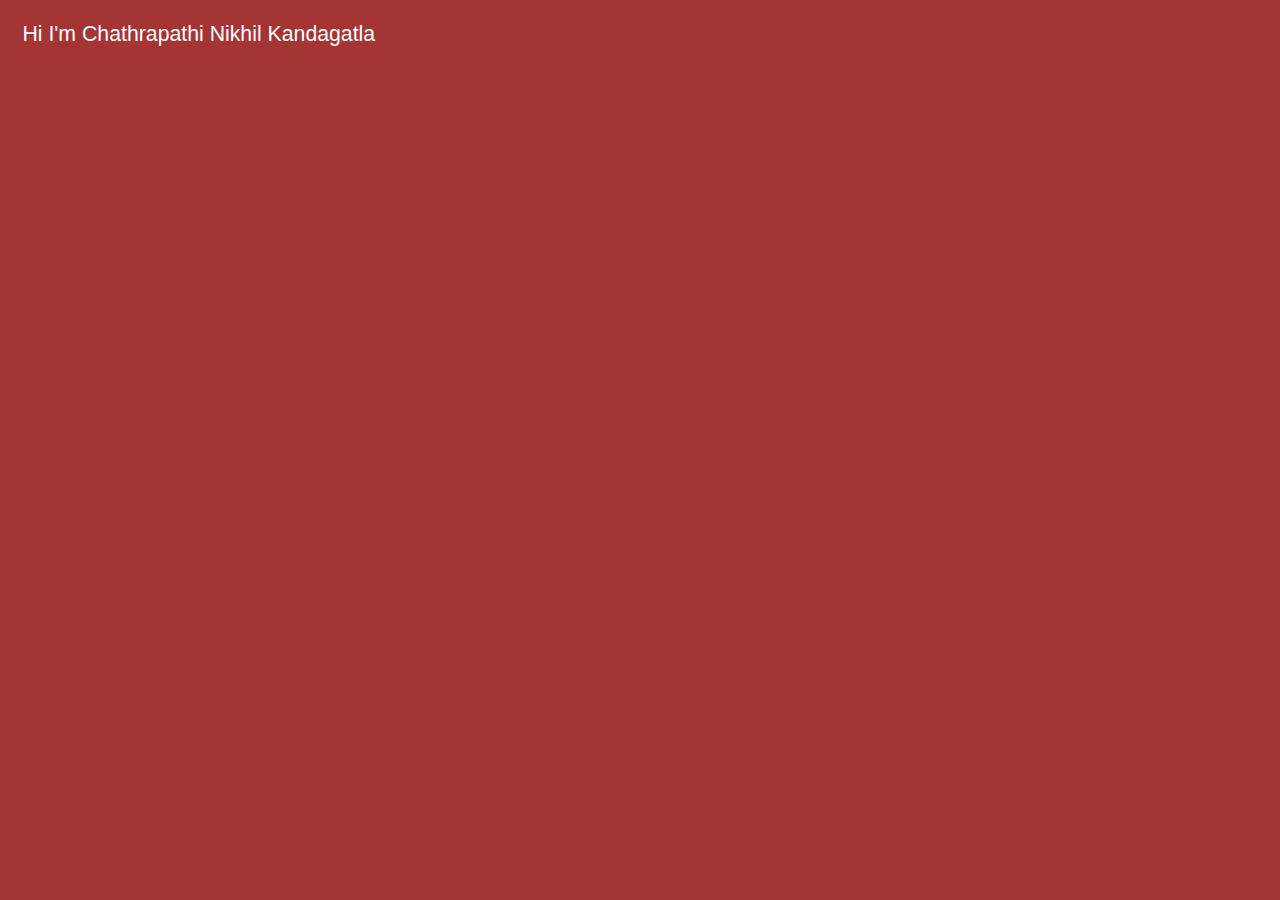
==== index.html @ d4e27985 "1st" ====
<!DOCTYPE html>
<html lang="en">
  <head>
    <meta charset="UTF-8" />
    <meta name="viewport" content="width=device-width, initial-scale=1.0" />
    <link rel="preconnect" href="https://fonts.googleapis.com" />
    <link rel="preconnect" href="https://fonts.gstatic.com" crossorigin />
    <link
      href="https://fonts.googleapis.com/css2?family=Crimson+Text:ital,wght@0,400;0,600;0,700;1,400;1,600;1,700&family=Lobster&display=swap"
      rel="stylesheet"
    />
    <link rel="stylesheet" href="style.css" />
    <title>Portfolio</title>
  </head>
  <body>
    <nav>
      <p class="name">Hi I'm Chathrapathi Nikhil Kandagatla</p>
    </nav>
  </body>
</html>
---- style.css ----
* {
  margin: 0;
  padding: 0;
  box-sizing: inherit;
}

html {
  font-size: 70%;
  box-sizing: border-box;
}

body {
  font-family: "Crimson", sans-serif;
  /* font-weight: 100; */
  color: #ff0000;
  background-color: #a53434;
  height: 100vh;
  padding: 2rem;
}

.name {
  color: #ffffff;
  font-size: 1.9rem;
  font-weight: 500;
}
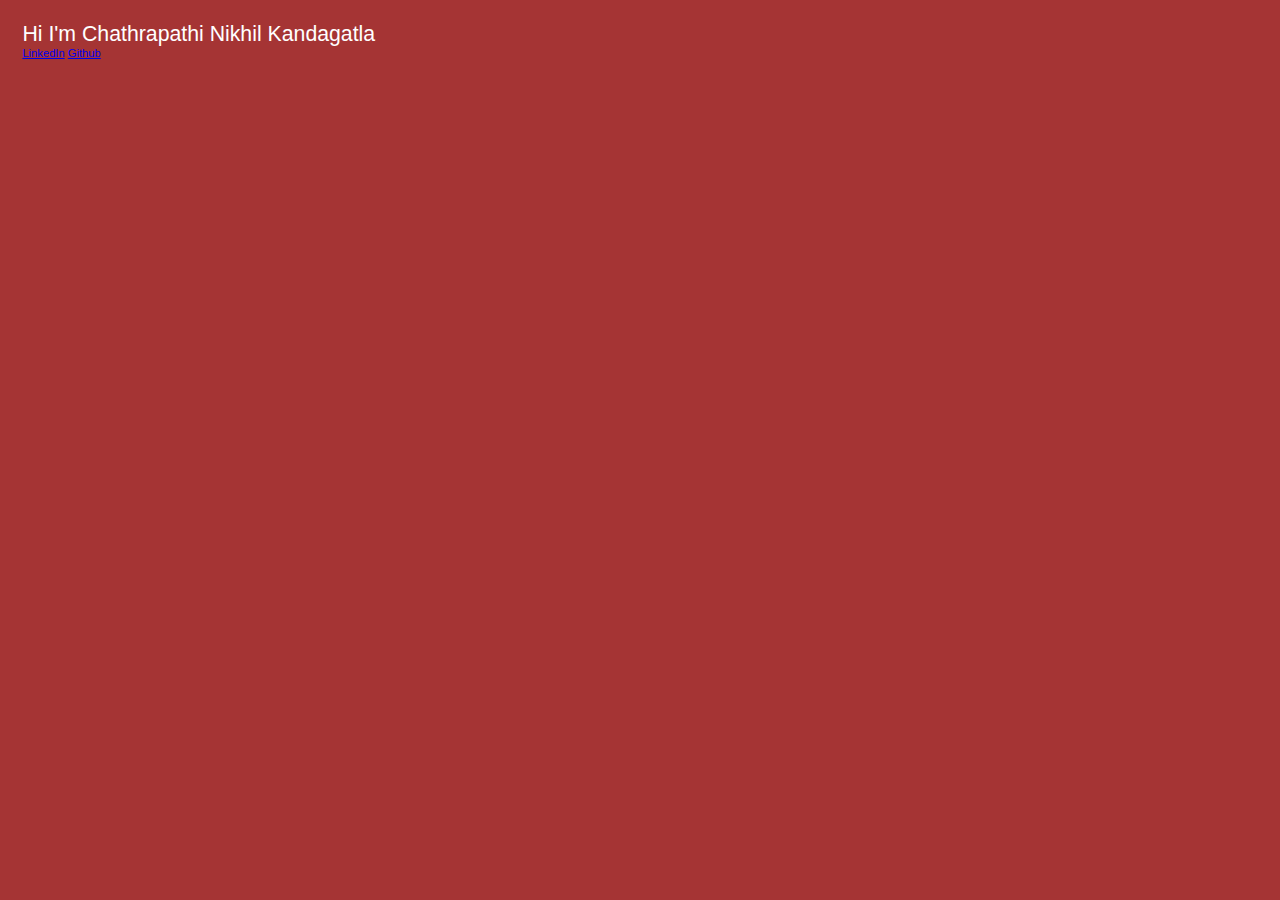
==== commit 64941f29: "." ====
--- a/index.html
+++ b/index.html
@@ -15,6 +15,12 @@
   <body>
     <nav>
       <p class="name">Hi I'm Chathrapathi Nikhil Kandagatla</p>
+      <a
+        class="LinkedIn"
+        href="https://www.linkedin.com/in/chathrapathi-nikhil-k/"
+        >LinkedIn</a
+      >
+      <a class="Github" href="https://github.com/chathrapathinikhil">Github</a>
     </nav>
   </body>
 </html>
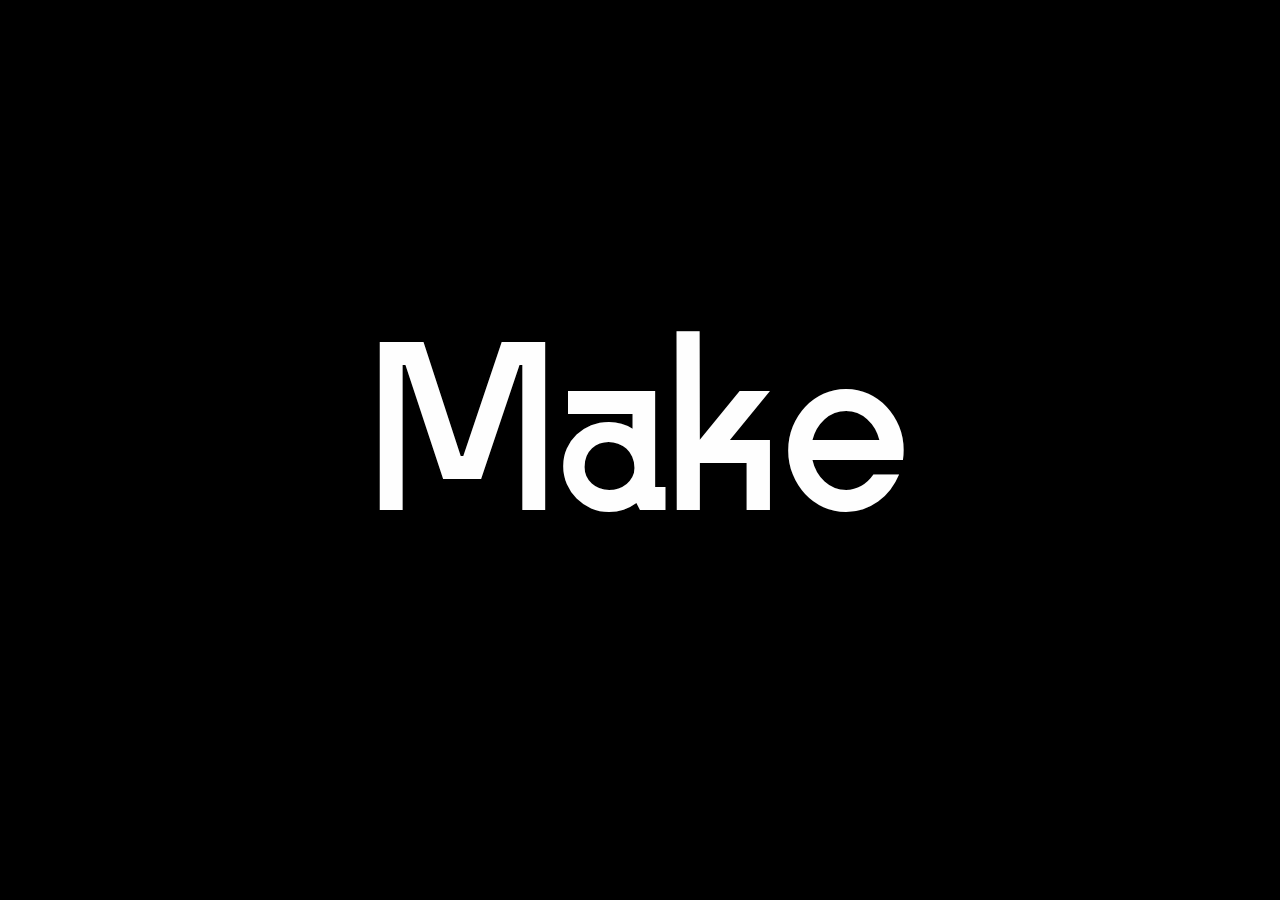
==== commit 3302e9b0: "index, contact done" ====
--- a/index.html
+++ b/index.html
@@ -2,25 +2,66 @@
 <html lang="en">
   <head>
     <meta charset="UTF-8" />
+    <meta http-equiv="X-UA-Compatible" content="IE=edge" />
     <meta name="viewport" content="width=device-width, initial-scale=1.0" />
-    <link rel="preconnect" href="https://fonts.googleapis.com" />
-    <link rel="preconnect" href="https://fonts.gstatic.com" crossorigin />
-    <link
-      href="https://fonts.googleapis.com/css2?family=Crimson+Text:ital,wght@0,400;0,600;0,700;1,400;1,600;1,700&family=Lobster&display=swap"
-      rel="stylesheet"
-    />
-    <link rel="stylesheet" href="style.css" />
-    <title>Portfolio</title>
+    <title>CNK's Portfolio</title>
+    <link rel="stylesheet" href="portfolio.css" />
   </head>
   <body>
-    <nav>
-      <p class="name">Hi I'm Chathrapathi Nikhil Kandagatla</p>
-      <a
-        class="LinkedIn"
-        href="https://www.linkedin.com/in/chathrapathi-nikhil-k/"
-        >LinkedIn</a
-      >
-      <a class="Github" href="https://github.com/chathrapathinikhil">Github</a>
+    <nav class="navigation hidden">
+      <div class="navbar">
+        <div class="logo">
+          <a href="#"
+            ><img
+              src="Minimalist Monogram Design of Initials.PNG"
+              alt="Image cannot be loaded"
+          /></a>
+          <!-- <img
+            src="Minimalist Monogram Design of Initials.PNG"
+            alt="Image cannot be loaded"
+          /> -->
+        </div>
+        <ul class="nav-elements">
+          <li class="home-link"><a href="index.html">Home</a></li>
+          <li class="work-link"><a href="work/work.html">Work</a></li>
+          <li class="projects-link">
+            <a href="projects/projects.html">Projects</a>
+          </li>
+          <li class="contact-link">
+            <a href="contact/contact.html">Contact</a>
+          </li>
+        </ul>
+      </div>
     </nav>
+
+    <div class="container">
+      <!-- <h1 class="header hidden">
+        Hi there, <br />I'm Chathrapathi Nikhil Kandagatla <br />a self taught
+        Software Developer
+      </h1> -->
+
+      <div class="titles">
+        <div class="title title-1"><h1>Make</h1></div>
+        <div class="title title-2"><h1>A</h1></div>
+        <div class="title title-3"><h1>Difference</h1></div>
+      </div>
+      <ul class="blocks">
+        <li class="block-1 block"></li>
+        <li class="block-2 block"></li>
+        <li class="block-3 block"></li>
+        <li class="block-4 block"></li>
+        <li class="block-5 block"></li>
+        <li class="block-6 block"></li>
+      </ul>
+    </div>
+    <script
+      src="https://cdnjs.cloudflare.com/ajax/libs/gsap/3.12.5/gsap.min.js"
+      integrity="sha512-7eHRwcbYkK4d9g/6tD/mhkf++eoTHwpNM9woBxtPUBWm67zeAfFC+HrdoE2GanKeocly/VxeLvIqwvCdk7qScg=="
+      crossorigin="anonymous"
+      referrerpolicy="no-referrer"
+    ></script>
+    <!-- <script src="https://cdnjs.cloudflare.com/ajax/libs/gsap/2.1.3/TweenMax.min.js"></script>
+    <script src="https://cdnjs.cloudflare.com/ajax/libs/animejs/2.0.2/anime.min.js"></script> -->
+    <script src="portfolio.js"></script>
   </body>
 </html>
--- a/portfolio.css
+++ b/portfolio.css
@@ -0,0 +1,380 @@
+* {
+  margin: 0;
+  padding: 0;
+  box-sizing: border-box;
+  color: #fff;
+}
+
+@font-face {
+  font-family: "Bigilla";
+  src: url("Fonts/Bigilla.otf"); /* Replace with the actual path to your font file */
+  font-weight: normal;
+  font-style: normal;
+}
+
+@font-face {
+  font-family: "Barracuda";
+  src: url("Fonts/Barracuda-regular.ttf");
+}
+
+html,
+body {
+  width: 100%;
+  height: 100vh;
+  overflow: hidden;
+  background: #000;
+}
+
+.hidden {
+  display: none;
+}
+
+.navigation {
+  /* background: crimson; */
+  font-family: calibri;
+  padding-right: 15px;
+  padding-left: 15px;
+}
+.navbar {
+  display: flex;
+  align-items: center;
+  justify-content: space-between;
+}
+.logo a {
+  font-size: 35px;
+  font-weight: 600;
+  color: white;
+}
+li {
+  list-style: none;
+  display: inline-block;
+}
+li a {
+  color: white;
+  font-size: 18px;
+  font-weight: bold;
+  margin-right: 25px;
+}
+.logo {
+  position: relative;
+  overflow: hidden; /* Contains the shine effect */
+}
+
+.logo::before {
+  content: "";
+  position: absolute;
+  top: -50%;
+  left: -50%;
+  width: 200%;
+  height: 200%;
+  background: linear-gradient(
+    to right,
+    transparent,
+    rgba(255, 255, 255, 0.3),
+    transparent
+  );
+  transform: rotate(45deg);
+  transition: 0.5s;
+  opacity: 0;
+}
+
+.logo:hover::before {
+  animation: shine 1s;
+}
+
+@keyframes shine {
+  0% {
+    transform: rotate(45deg) translateX(-150%);
+    opacity: 0;
+  }
+  50% {
+    opacity: 0.5;
+  }
+  100% {
+    transform: rotate(45deg) translateX(150%);
+    opacity: 0;
+  }
+}
+
+/* h1.header {
+  font-family: "Bigilla", normal !important;
+  font-size: 50px;
+  /* text-transform: uppercase; */
+/* font-weight: bolder;
+  width: 90%;
+} */
+
+.container {
+  position: relative;
+  height: 100vh;
+}
+.header .letter {
+  display: inline-block;
+  line-height: 1em;
+}
+
+.titles {
+  .hello-btn {
+    display: none;
+  }
+  position: absolute;
+  top: 50%;
+  left: 50%;
+  transform: translate(-50%, -50%);
+}
+
+/* .titles .hello-btn {
+  display: none;
+}
+
+.blocks .hello-btn {
+  display: none;
+} */
+
+h1 {
+  font-weight: 500;
+  font-size: 240px;
+  font-family: "Barracuda" !important;
+  position: absolute;
+  top: 50%;
+  left: 50%;
+  transform: translate(-50%, -50%);
+}
+
+ul.titles {
+  display: flex;
+}
+
+ul.blocks {
+  margin: 0;
+  padding: 0;
+  display: flex;
+  width: 100%;
+  height: 100vh;
+  list-style: none;
+  justify-content: center;
+  align-items: center;
+}
+
+li.block {
+  height: 100vh;
+}
+
+.block-1 {
+  width: 0.2%;
+  margin: 0 10px;
+  background: #da0510;
+}
+
+.block-2 {
+  width: 1.4%;
+  margin: 0 200px 0 20px;
+  background: #2001fe;
+}
+
+.block-3 {
+  width: 0.8%;
+  margin: 0 40px;
+  background: #01fefe;
+}
+
+.block-4 {
+  width: 2%;
+  margin: 0 400px;
+  background: #00fe00;
+}
+
+.block-5 {
+  width: 0.8%;
+  margin: 0 20px;
+  background: #f4f315;
+}
+
+.block-6 {
+  width: 2.8%;
+  background: #fa04f9;
+}
+
+.header div {
+  font-family: "Bigilla", normal !important;
+  font-size: 50px;
+  /* text-transform: uppercase; */
+  font-weight: bolder;
+  display: flex;
+  align-items: center;
+  width: 90%;
+  opacity: 0;
+  transform: translateY(50px);
+  transition: opacity 0.5s ease;
+  /* height: 100vh; */
+}
+.first-div {
+  /* margin-top: 50vh; */
+  /* position: absolute; */
+  /* margin-top: 35vh; */
+  margin-left: 50px;
+}
+.second-dev {
+  margin-left: 50px;
+}
+.third-dev {
+  margin-left: 50px;
+}
+/* Flex layout for header content */
+/* .header-content {
+  display: flex;
+  align-items: center;
+  justify-content: space-between;
+  padding: 20px;
+  width: 100%;
+}
+
+.text-content {
+  flex: 2;
+} */
+
+.portfolio-image {
+  flex: 0;
+  max-width: 250px;
+  height: auto;
+  margin-left: 20px;
+  border-radius: 10px;
+  box-shadow: 0 4px 8px rgba(0, 0, 0, 0.2);
+  opacity: 0;
+  animation: fadeIn 1s ease forwards;
+  animation-delay: 1.2s; /* Adjust this delay to match your text animation timing */
+  /* margin-top: 35vh; */
+}
+
+@keyframes fadeIn {
+  to {
+    opacity: 1;
+  }
+}
+
+.header-wrapper {
+  display: flex;
+  align-items: center;
+  justify-content: center;
+  width: 70%;
+  gap: 0;
+  position: fixed;
+  top: 150px;
+  left: 50%;
+  transform: translateX(-50%);
+  background: linear-gradient(
+    to right,
+    rgba(255, 0, 0, 0.15),
+    rgba(80, 0, 255, 0.25) /* Cornflower blue */
+  );
+  padding: 2rem;
+  border-radius: 10px;
+  pointer-events: all;
+  z-index: 50;
+}
+
+.header {
+  margin: 0;
+  padding: 0;
+  pointer-events: all;
+  z-index: 50;
+  display: flex;
+  flex-direction: column;
+  /* align-items: center; */
+}
+
+.header div {
+  margin: 0;
+  padding: 0;
+  margin-left: 0 !important;
+  margin-top: 2px;
+}
+
+.portfolio-image {
+  max-width: 250px;
+  height: auto;
+  border-radius: 10px;
+  box-shadow: 0 4px 8px rgba(0, 0, 0, 0.2);
+  opacity: 0;
+  animation: fadeIn 1s ease forwards;
+  animation-delay: 1.2s;
+  margin: 0;
+  padding: 0;
+}
+
+.button-container {
+  margin-top: 5rem;
+  display: flex;
+  gap: 1rem;
+  position: relative;
+  z-index: 100;
+}
+
+.btn {
+  padding: 0.8rem 1.5rem;
+  border: none;
+  border-radius: 5px;
+  font-size: 1rem;
+  cursor: pointer;
+  transition: transform 0.2s ease, box-shadow 0.2s ease;
+  position: relative;
+  z-index: 100;
+  pointer-events: all;
+}
+
+.btn:hover {
+  transform: translateY(-2px);
+  box-shadow: 0 4px 8px rgba(0, 0, 0, 0.2);
+}
+
+.download-btn {
+  background: linear-gradient(
+    to right,
+    rgba(173, 216, 230, 0.9),
+    rgba(135, 206, 235, 0.9)
+  );
+  color: #333;
+  font-weight: 600;
+}
+
+.hello-btn {
+  background: transparent;
+  border: 2px solid rgba(173, 216, 230, 0.9);
+  color: rgba(173, 216, 230, 0.9);
+}
+
+.hello-btn:hover {
+  background: rgba(173, 216, 230, 0.1);
+}
+
+/* .home-link {
+  .titles {
+    display: none;
+  }
+  .blocks {
+    display: none;
+  }
+} */
+
+/* Hide titles and blocks by default */
+.titles,
+.block-1,
+.block-2,
+.block-3,
+.block-4,
+.block-5,
+.block-6 {
+  display: none;
+}
+
+/* Only show them during initial animation */
+.initial-load .titles,
+.initial-load .blocks,
+.initial-load .block-1,
+.initial-load .block-2,
+.initial-load .block-3,
+.initial-load .block-4,
+.initial-load .block-5,
+.initial-load .block-6 {
+  display: flex;
+}
